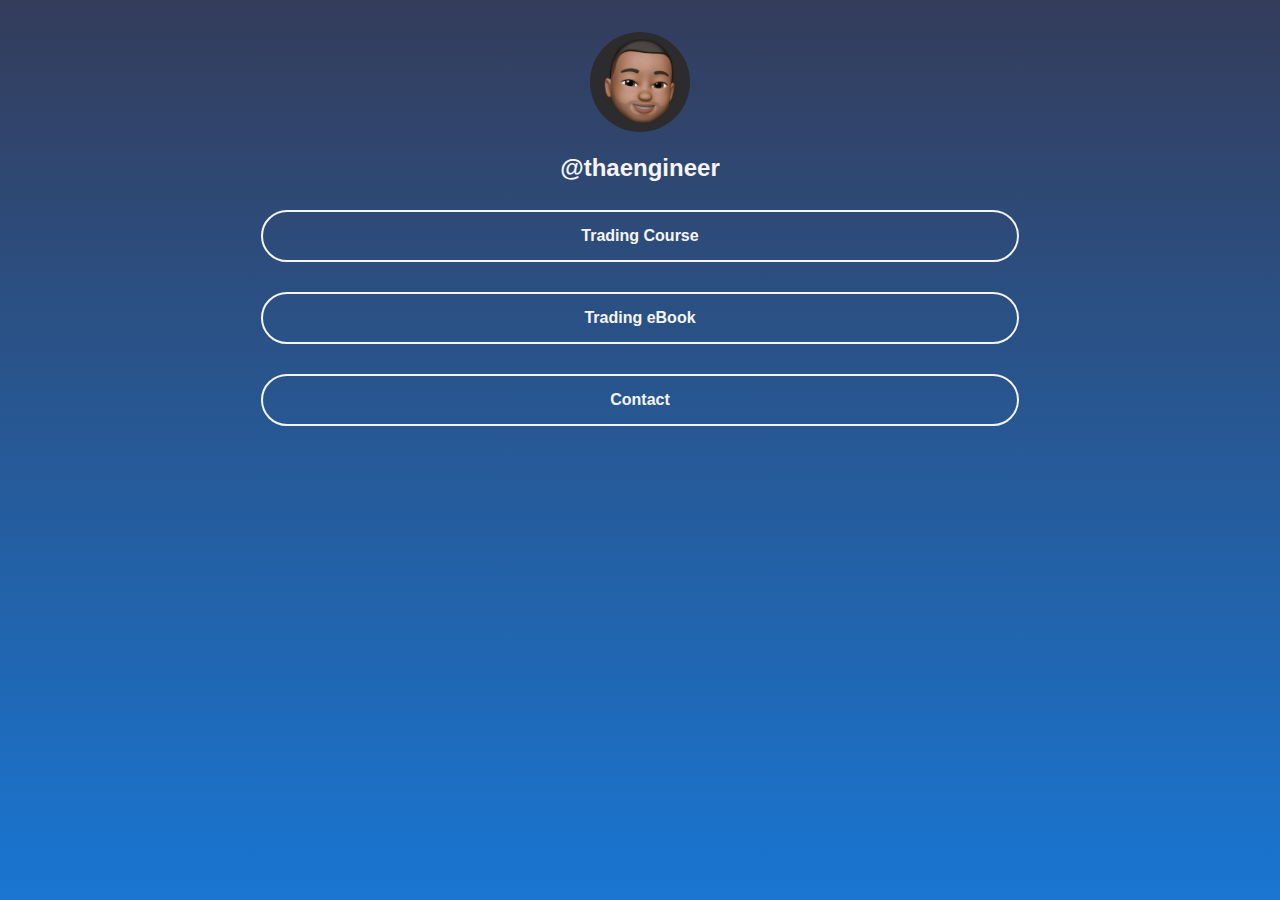
==== index.html @ 3ce8ad84 "deleted:    about.html modified:   index.html deleted:    links.html deleted:    simple.css modified" ====
<!DOCTYPE html>
<html lang="en">
<head>
  <meta charset="UTF-8">
  <meta http-equiv="X-UA-Compatible" content="IE=edge">
  <meta name="viewport" content="width=device-width, initial-scale=1.0">
  <link rel="stylesheet" href="/style.css"/>
  <link rel="icon" href="/favicon.png"/>
  <title>@thaengineer</title>
</head>
<body>
  <div class="profile-picture-container">
    <img
      src="/avatar.jpg"
      alt="@theengineer"
      class="profile-picture"
    />
  </div>
  <div class="name-container">
    <h3 class="name">@thaengineer</h3>
  </div>
  <div class="link-container">
    <div class="link">
      <a href="#">Trading Course</a>
    </div>
    <div class="link">
      <a href="#">Trading eBook</a>
    </div>
    <div class="link">
      <a href="mailto:">Contact</a>
    </div>
  </div>
</body>
</html>
---- style.css ----
:root {
    --font: Arial, Helvetica, sans-serif;
	--bg: rgb(38, 0, 6);
	--bg-link: #f5f5f5;
	--text: #f5f5f5;
	--text-hover: #c5cae9;
	--transparent: rgba(0, 0, 0, 0.0);
    --border: #f5f5f5;
	--gradient-color-one: rgba(25, 118, 210, 1);
	--gradient-color-two: rgba(30, 39, 73, 0.9);
}

html {
	font-family: var(--font);
	font-weight: 500;
    font-size: 16px;
	scroll-behavior: smooth;
	overflow-x: hidden; 
    overflow-y: auto;
	-webkit-font-smoothing: antialiased;
    -moz-osx-font-smoothing: grayscale;
}

body {
	color: var(--text);
	background: var(--bg);
	background: linear-gradient(
		0deg,
		var(--gradient-color-one) 0%,
		var(--gradient-color-two) 100%
	);
	background-repeat: no-repeat;
	background-attachment: fixed;
	height: 100%;
	padding-top:1.5rem;
	line-height: 1;
}

.profile-picture-container {
	display: flex;
	align-content: center;
	justify-content: center;
	height: 100px;
}

.profile-picture {
	border-radius: 50%;
}

.name {
	display: flex;
	align-content: center;
	justify-content: center;
	color: var(--text);
	font-family: inherit;
	font-size: 1.5rem;
}

a {
	display: flex;
	align-content: center;
	justify-content: center;
	border: 2px var(--border) solid;
	border-radius: 32px;
	background-color: var(--transparent);
	text-decoration: none;
	font-size: 1rem;
	color: var(--text);
	font-weight: bold;
	margin: 30px;
	line-height: 3;
	margin-left: 20%;
	margin-right: 20%;
}

a:hover {
	color: var(--text-hover);
	border-color: var(--text-hover);
	transform: scale(1.02);
	transition-duration: 30ms;
	transition-delay: 0ms;
}
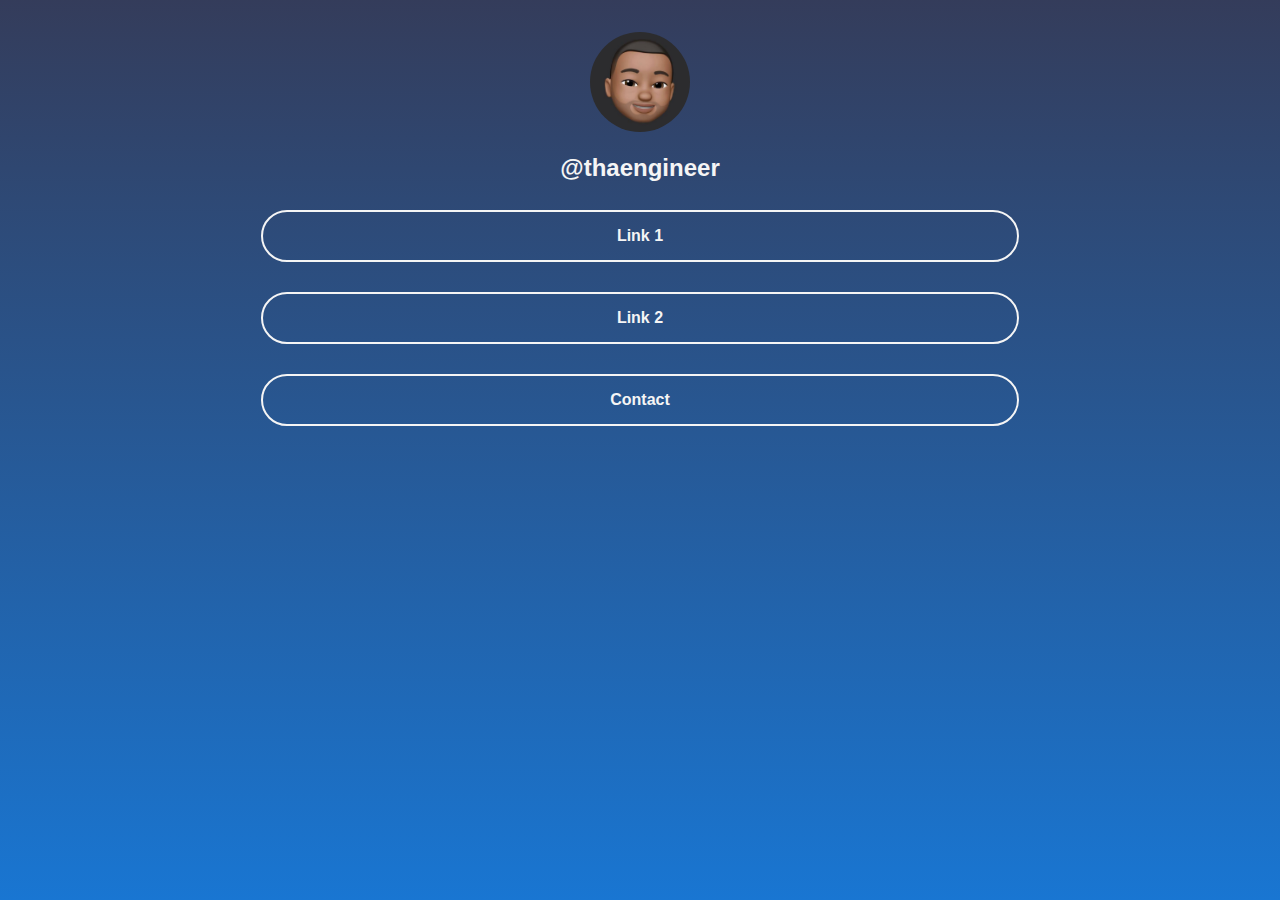
==== commit f3d56862: "modified:   index.html" ====
--- a/index.html
+++ b/index.html
@@ -21,10 +21,10 @@
   </div>
   <div class="link-container">
     <div class="link">
-      <a href="#">Trading Course</a>
+      <a href="#">Link 1</a>
     </div>
     <div class="link">
-      <a href="#">Trading eBook</a>
+      <a href="#">Link 2</a>
     </div>
     <div class="link">
       <a href="mailto:">Contact</a>
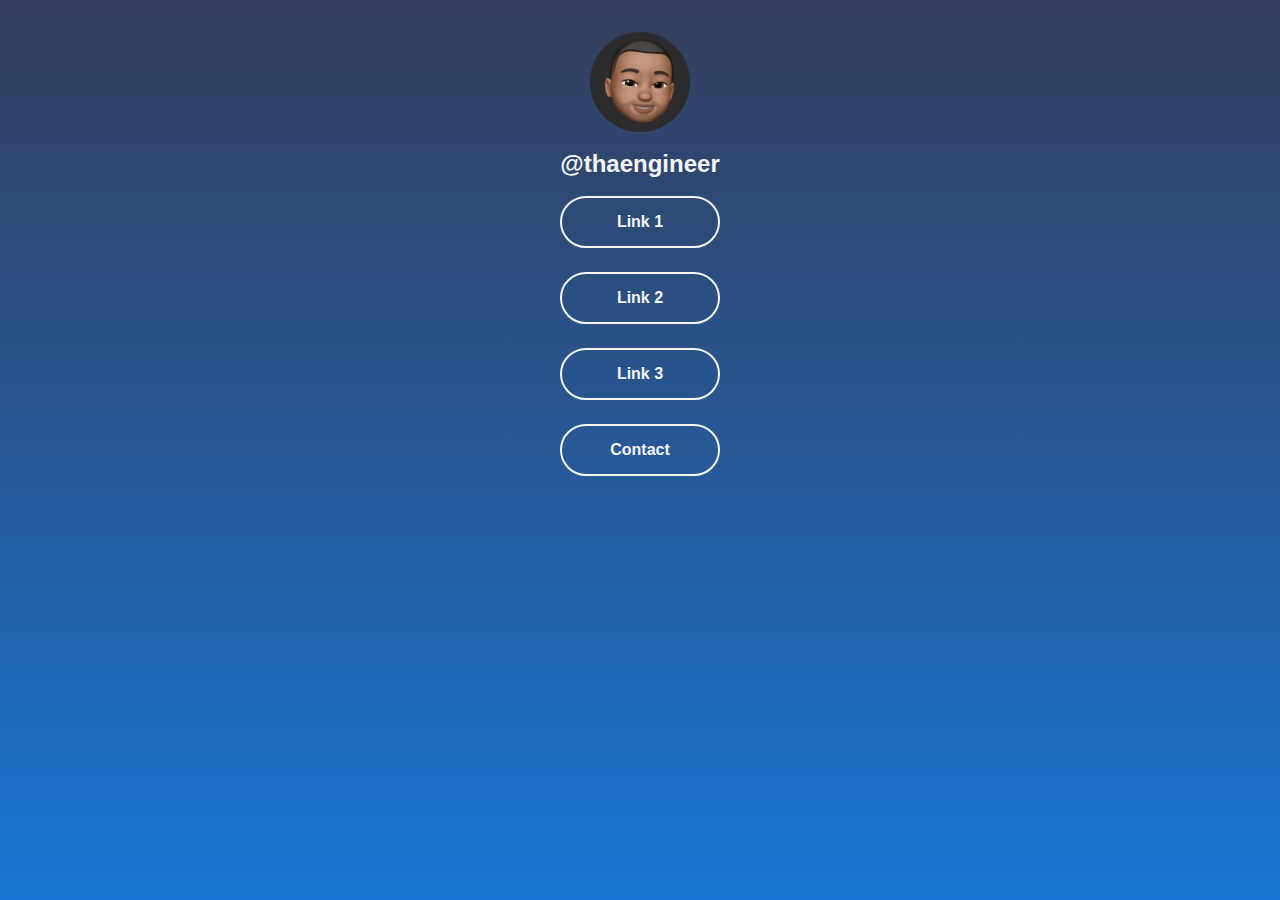
==== commit b34f30e0: "modified:   index.html new file:   layout.css modified:   style.css" ====
--- a/index.html
+++ b/index.html
@@ -9,25 +9,30 @@
   <title>@thaengineer</title>
 </head>
 <body>
-  <div class="profile-picture-container">
-    <img
-      src="/avatar.jpg"
-      alt="@theengineer"
-      class="profile-picture"
-    />
-  </div>
-  <div class="name-container">
-    <h3 class="name">@thaengineer</h3>
-  </div>
-  <div class="link-container">
-    <div class="link">
-      <a href="#">Link 1</a>
+  <div class="containter">
+    <div class="profile-picture-container">
+      <img
+        src="/avatar.jpg"
+        alt="@theengineer"
+        class="profile-picture"
+      />
     </div>
-    <div class="link">
-      <a href="#">Link 2</a>
+    <div class="name-container">
+      <h3 class="name">@thaengineer</h3>
     </div>
-    <div class="link">
-      <a href="mailto:">Contact</a>
+    <div class="link-container">
+      <div class="link">
+        <a href="#">Link 1</a>
+      </div>
+      <div class="link">
+        <a href="#">Link 2</a>
+      </div>
+      <div class="link">
+        <a href="#">Link 3</a>
+      </div>
+      <div class="link">
+        <a href="mailto:">Contact</a>
+      </div>
     </div>
   </div>
 </body>
--- a/style.css
+++ b/style.css
@@ -1,13 +1,15 @@
 :root {
     --font: Arial, Helvetica, sans-serif;
-	--bg: rgb(38, 0, 6);
-	--bg-link: #f5f5f5;
-	--text: #f5f5f5;
-	--text-hover: #c5cae9;
-	--transparent: rgba(0, 0, 0, 0.0);
-    --border: #f5f5f5;
-	--gradient-color-one: rgba(25, 118, 210, 1);
-	--gradient-color-two: rgba(30, 39, 73, 0.9);
+
+	--bg:                 rgba(26,  35,  126, 1.0);
+	--bg-link:            rgba(245, 245, 245, 1.0);
+	--text:               rgba(245, 245, 245, 1.0);
+	--text-hover:         rgba(197, 202, 233, 1.0);
+	--text-selected:      rgba(33,  150, 243, 0.6);
+	--transparent:        rgba(0,   0,   0,   0.0);
+    --border:             rgba(245, 245, 245, 1.0);
+	--gradient-color-one: rgba(25,  118, 210, 1.0);
+	--gradient-color-two: rgba(30,  39,  73,  0.9);
 }
 
 html {
@@ -22,6 +24,9 @@
 }
 
 body {
+	display: flex;
+	align-content: center;
+	justify-content: center;
 	color: var(--text);
 	background: var(--bg);
 	background: linear-gradient(
@@ -33,7 +38,8 @@
 	background-attachment: fixed;
 	height: 100%;
 	padding-top:1.5rem;
-	line-height: 1;
+	line-height: 1rem;
+	max-width: 100%;
 }
 
 .profile-picture-container {
@@ -41,6 +47,7 @@
 	align-content: center;
 	justify-content: center;
 	height: 100px;
+	margin-bottom: 1.5rem;
 }
 
 .profile-picture {
@@ -67,10 +74,8 @@
 	font-size: 1rem;
 	color: var(--text);
 	font-weight: bold;
-	margin: 30px;
 	line-height: 3;
-	margin-left: 20%;
-	margin-right: 20%;
+	margin-top: 24px;
 }
 
 a:hover {
@@ -79,4 +84,8 @@
 	transform: scale(1.02);
 	transition-duration: 30ms;
 	transition-delay: 0ms;
+}
+
+::selection {
+	background-color: var(--text-selected);
 }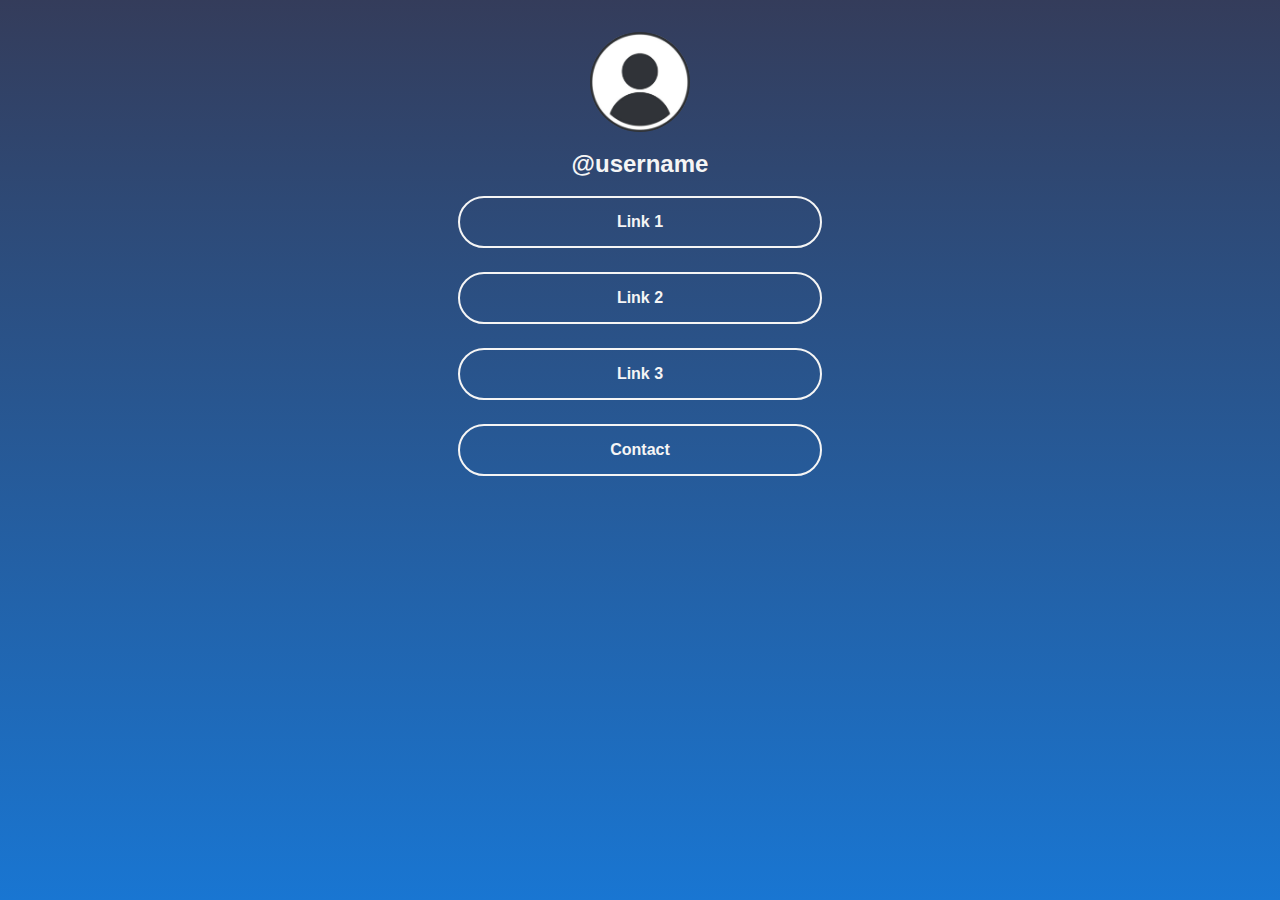
==== commit 6afe93b5: "deleted:    avatar.jpg new file:   avatar.png modified:   index.html deleted:    testing.html" ====
--- a/index.html
+++ b/index.html
@@ -6,19 +6,19 @@
   <meta name="viewport" content="width=device-width, initial-scale=1.0">
   <link rel="stylesheet" href="/style.css"/>
   <link rel="icon" href="/favicon.png"/>
-  <title>@thaengineer</title>
+  <title>@user-name</title>
 </head>
 <body>
   <div class="containter">
     <div class="profile-picture-container">
       <img
-        src="/avatar.jpg"
+        src="/avatar.png"
         alt="@theengineer"
         class="profile-picture"
       />
     </div>
     <div class="name-container">
-      <h3 class="name">@thaengineer</h3>
+      <h3 class="name">@username</h3>
     </div>
     <div class="link-container">
       <div class="link">
--- a/style.css
+++ b/style.css
@@ -36,10 +36,8 @@
 	);
 	background-repeat: no-repeat;
 	background-attachment: fixed;
-	height: 100%;
-	padding-top:1.5rem;
+	padding-top: 1.5rem;
 	line-height: 1rem;
-	max-width: 100%;
 }
 
 .profile-picture-container {
@@ -75,7 +73,8 @@
 	color: var(--text);
 	font-weight: bold;
 	line-height: 3;
-	margin-top: 24px;
+	min-width: 360px;
+	margin-top: 1.5rem;
 }
 
 a:hover {
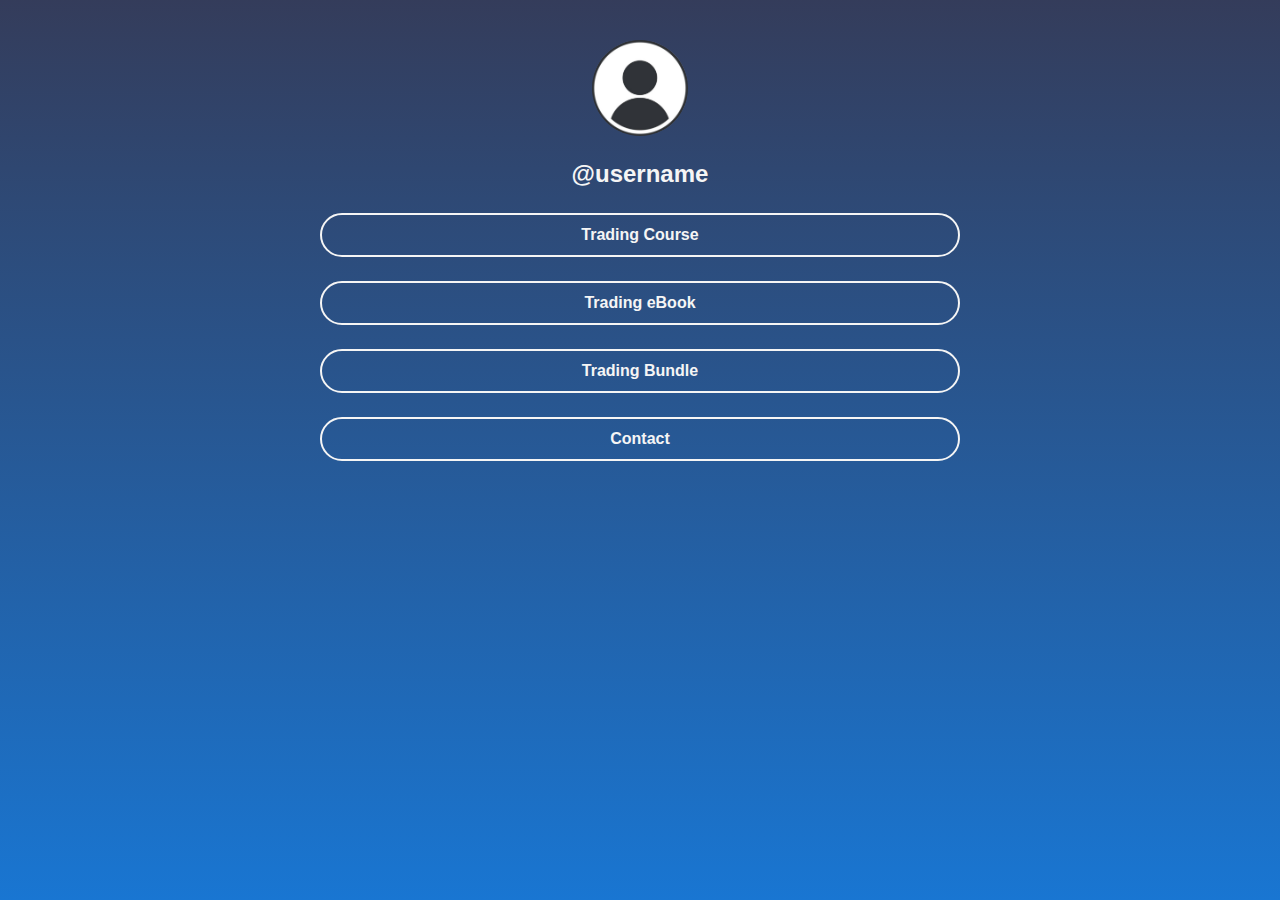
==== commit 9d0aca54: "modified:   index.html" ====
--- a/index.html
+++ b/index.html
@@ -22,13 +22,13 @@
     </div>
     <div class="link-container">
       <div class="link">
-        <a href="#">Link 1</a>
+        <a href="#">Trading Course</a>
       </div>
       <div class="link">
-        <a href="#">Link 2</a>
+        <a href="#">Trading eBook</a>
       </div>
       <div class="link">
-        <a href="#">Link 3</a>
+        <a href="#">Trading Bundle</a>
       </div>
       <div class="link">
         <a href="mailto:">Contact</a>
--- a/style.css
+++ b/style.css
@@ -12,40 +12,57 @@
 	--gradient-color-two: rgba(30,  39,  73,  0.9);
 }
 
+@media (prefers-color-scheme: dark) {
+  body {
+    color:            var(--text);
+    background-color: var(--bg);
+  }
+
+  a {
+    color: var(--text);
+  }
+}
+
 html {
-	font-family: var(--font);
-	font-weight: 500;
-    font-size: 16px;
-	scroll-behavior: smooth;
-	overflow-x: hidden; 
-    overflow-y: auto;
-	-webkit-font-smoothing: antialiased;
+	font-family:             var(--font);
+	font-size:               16px;
+	scroll-behavior:         smooth;
+	overflow-x:              hidden; 
+    overflow-y:              auto;
+	-webkit-font-smoothing:  antialiased;
     -moz-osx-font-smoothing: grayscale;
 }
 
 body {
-	display: flex;
-	align-content: center;
-	justify-content: center;
-	color: var(--text);
-	background: var(--bg);
+	max-width:        40rem;
+	margin:           40px auto;
+	padding:          0 24px;
+	line-height:      1.2;
+	color:            var(--text);
+	background-color: var(--bg);
 	background: linear-gradient(
 		0deg,
 		var(--gradient-color-one) 0%,
 		var(--gradient-color-two) 100%
 	);
-	background-repeat: no-repeat;
+	background-repeat:     no-repeat;
 	background-attachment: fixed;
-	padding-top: 1.5rem;
-	line-height: 1rem;
+}
+
+.container {
+	display:         flex;
+	align-content:   center;
+	justify-content: center;
+	padding:         1.5rem;
+	margin:          auto;
 }
 
 .profile-picture-container {
-	display: flex;
-	align-content: center;
+	display:         flex;
+	align-content:   center;
 	justify-content: center;
-	height: 100px;
-	margin-bottom: 1.5rem;
+	height:          96px;
+	margin-bottom:   1.5rem;
 }
 
 .profile-picture {
@@ -53,38 +70,34 @@
 }
 
 .name {
-	display: flex;
-	align-content: center;
+	display:         flex;
+	align-content:   center;
 	justify-content: center;
-	color: var(--text);
-	font-family: inherit;
-	font-size: 1.5rem;
+	color:           var(--text);
+	font-family:     inherit;
+	font-size:       1.5rem;
 }
 
 a {
-	display: flex;
-	align-content: center;
+	display:         flex;
+	align-content:   center;
 	justify-content: center;
-	border: 2px var(--border) solid;
-	border-radius: 32px;
-	background-color: var(--transparent);
+	border:          2px var(--border) solid;
+	border-radius:   32px;
+
+	color:           var(--text);
+	font-weight:     bold;
+	line-height:     2.5rem;
 	text-decoration: none;
-	font-size: 1rem;
-	color: var(--text);
-	font-weight: bold;
-	line-height: 3;
-	min-width: 360px;
-	margin-top: 1.5rem;
+	margin-top:      1.5rem;
 }
 
 a:hover {
-	color: var(--text-hover);
-	border-color: var(--text-hover);
-	transform: scale(1.02);
-	transition-duration: 30ms;
-	transition-delay: 0ms;
+	color:           var(--text-hover);
+	border-color:    var(--text-hover);
+	text-decoration: none;
 }
 
 ::selection {
 	background-color: var(--text-selected);
-}+}
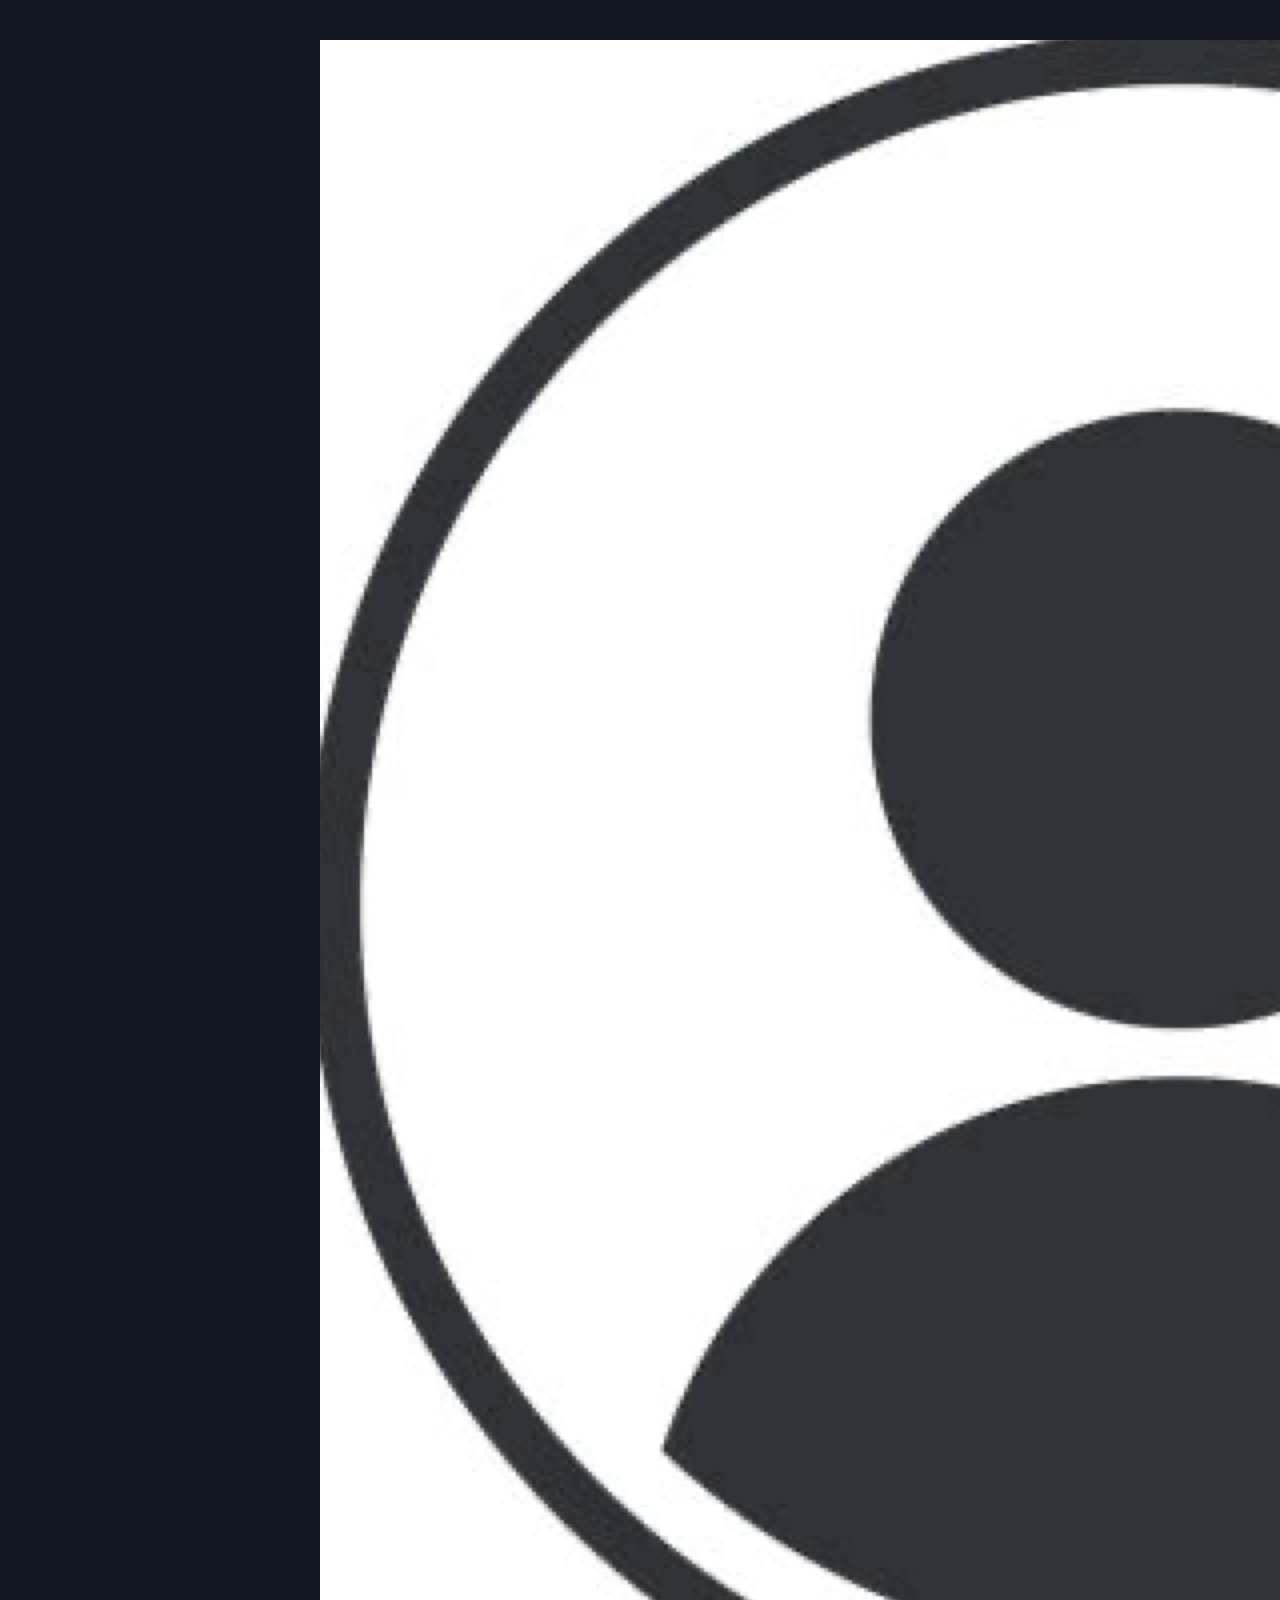
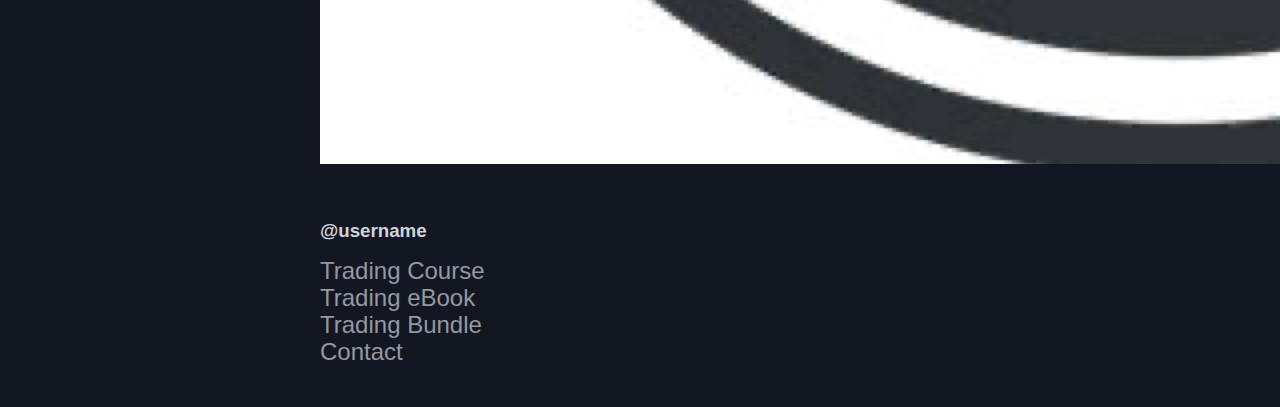
==== commit b19df391: "new file:   404.html" ====
--- a/index.html
+++ b/index.html
@@ -22,13 +22,13 @@
     </div>
     <div class="link-container">
       <div class="link">
-        <a href="#">Trading Course</a>
+        <a href="/404.html">Trading Course</a>
       </div>
       <div class="link">
-        <a href="#">Trading eBook</a>
+        <a href="/404.html">Trading eBook</a>
       </div>
       <div class="link">
-        <a href="#">Trading Bundle</a>
+        <a href="/404.html">Trading Bundle</a>
       </div>
       <div class="link">
         <a href="mailto:">Contact</a>
--- a/style.css
+++ b/style.css
@@ -1,103 +1,119 @@
 :root {
-    --font: Arial, Helvetica, sans-serif;
+  --font: Arial, Helvetica, sans-serif;
 
-	--bg:                 rgba(26,  35,  126, 1.0);
-	--bg-link:            rgba(245, 245, 245, 1.0);
-	--text:               rgba(245, 245, 245, 1.0);
-	--text-hover:         rgba(197, 202, 233, 1.0);
-	--text-selected:      rgba(33,  150, 243, 0.6);
-	--transparent:        rgba(0,   0,   0,   0.0);
-    --border:             rgba(245, 245, 245, 1.0);
-	--gradient-color-one: rgba(25,  118, 210, 1.0);
-	--gradient-color-two: rgba(30,  39,  73,  0.9);
-}
-
-@media (prefers-color-scheme: dark) {
-  body {
-    color:            var(--text);
-    background-color: var(--bg);
-  }
-
-  a {
-    color: var(--text);
-  }
+  --black:  rgba(19,  23,  34,  1.0);
+  --grey:   rgba(42,  46,  57,  1.0);
+  --l-grey: rgba(149, 152, 161, 1.0);
+  --white:  rgba(209, 212, 220, 1.0);
+  --red:    rgba(247, 82,  95,  0.9);
+  --green:  rgba(102, 187, 106, 0.9);
+  --blue:   rgba(33,  150, 243, 1.0);
+  --yellow: rgba(251, 192, 45,  0.9);
+  --transp: rgba(0,   0,   0,   0.0);
 }
 
 html {
-	font-family:             var(--font);
-	font-size:               16px;
-	scroll-behavior:         smooth;
-	overflow-x:              hidden; 
-    overflow-y:              auto;
-	-webkit-font-smoothing:  antialiased;
-    -moz-osx-font-smoothing: grayscale;
+  font-family: var(--font);
+  font-size:   16px;
 }
 
 body {
-	max-width:        40rem;
-	margin:           40px auto;
-	padding:          0 24px;
-	line-height:      1.2;
-	color:            var(--text);
-	background-color: var(--bg);
-	background: linear-gradient(
-		0deg,
-		var(--gradient-color-one) 0%,
-		var(--gradient-color-two) 100%
-	);
-	background-repeat:     no-repeat;
-	background-attachment: fixed;
+  max-width:        40rem;
+  padding:          0 24px;
+  margin:           40px auto;
+  line-height:      1.5rem;
+  color:            var(--white);
+  background-color: var(--black);
+}
+
+h1,h2,h3,h4,h5,h6 {
+  margin: 3rem 0 1rem;
+}
+
+p {
+  margin-bottom: 1.5rem;
+}
+
+ul {
+  margin-bottom: 1.5rem;
+  font-family:   sans-serif;
+}
+
+li {
+  margin-bottom: 0.5rem;
+}
+
+pre {
+  color:            var(--white);
+  background-color: var(--grey);
+  margin:           1rem 0 1rem;
+  padding:          1.5rem 2rem 1.5rem;
+  border-radius:    0.5rem;
+  white-space:      pre-wrap;
+  font-family:      monospace;
+}
+
+hr {
+  margin:           3rem 0 1rem;
+  height:           0px;
+  border-color:     var(--transp);
+  background-color: var(--grey);
+}
+
+a {
+  color:           var(--l-grey);
+  font-size:       1.5rem;
+  text-decoration: none;
+}
+
+a:hover {
+  color:           var(--yellow);
+  text-decoration: none;
 }
 
 .container {
-	display:         flex;
-	align-content:   center;
-	justify-content: center;
-	padding:         1.5rem;
-	margin:          auto;
+  display:         flex;
+  align-content:   center;
+  justify-content: center;
 }
 
-.profile-picture-container {
-	display:         flex;
-	align-content:   center;
-	justify-content: center;
-	height:          96px;
-	margin-bottom:   1.5rem;
+.links-container {
+  display:         flex;
+  align-content:   center;
+  justify-content: center;
+  margin:          1.5rem 0 0;
 }
 
-.profile-picture {
-	border-radius: 50%;
+.body-container {
+  margin-top: -1rem;
 }
 
-.name {
-	display:         flex;
-	align-content:   center;
-	justify-content: center;
-	color:           var(--text);
-	font-family:     inherit;
-	font-size:       1.5rem;
+.wiki-title {
+  display:         flex;
+  align-content:   center;
+  justify-content: center;
 }
 
-a {
-	display:         flex;
-	align-content:   center;
-	justify-content: center;
-	border:          2px var(--border) solid;
-	border-radius:   32px;
-
-	color:           var(--text);
-	font-weight:     bold;
-	line-height:     2.5rem;
-	text-decoration: none;
-	margin-top:      1.5rem;
+.text-bold {
+  font-weight: bold;
 }
 
-a:hover {
-	color:           var(--text-hover);
-	border-color:    var(--text-hover);
-	text-decoration: none;
+.text-grey {
+  color: var(--l-grey);
 }
 
-::selection {
-	background-color: var(--text-selected);
+.text-red {
+  color: var(--red);
 }
+
+.text-green {
+  color: var(--green);
+}
+
+.text-blue {
+  color: var(--blue);
+}
+
+.text-yellow {
+  color: var(--yellow);
+}
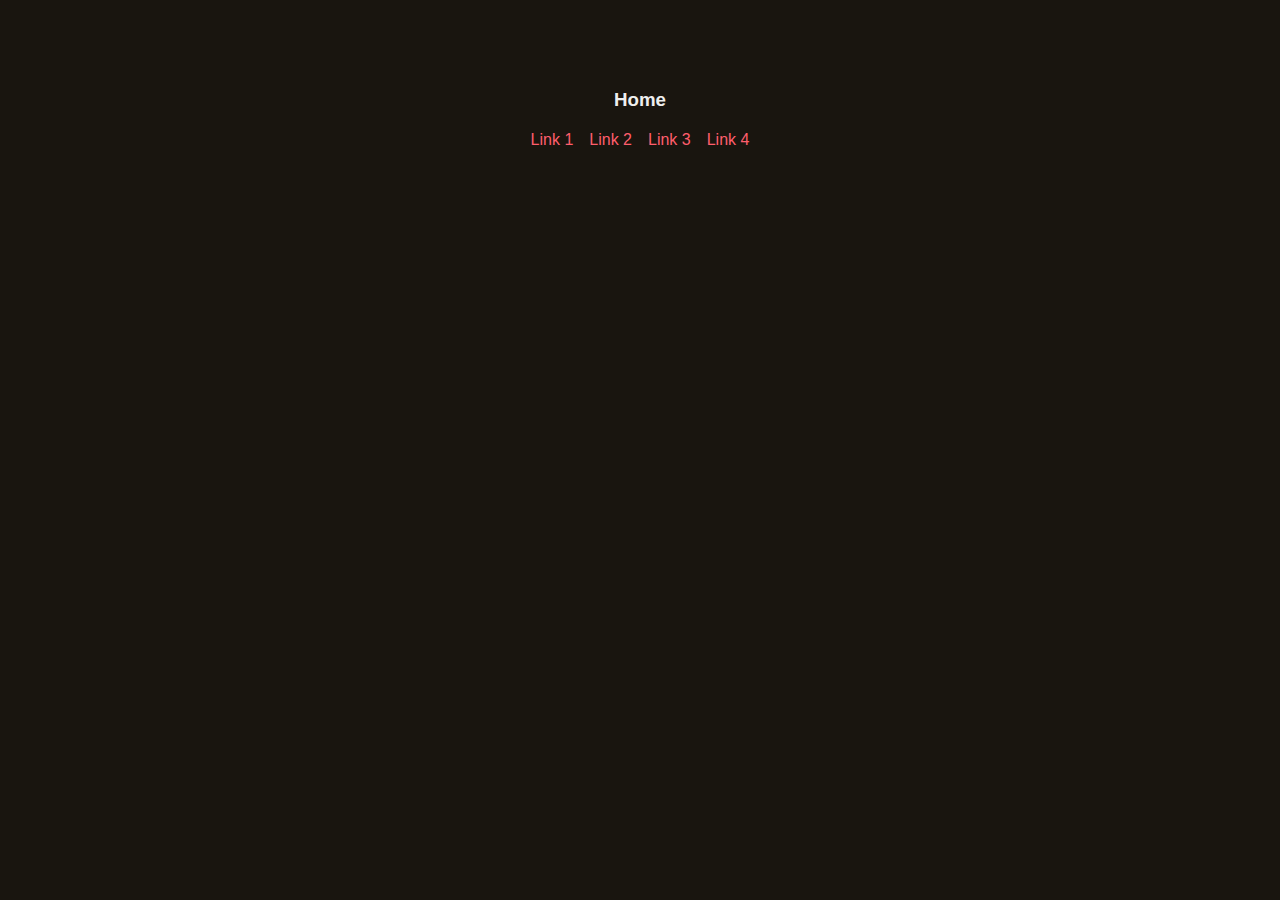
==== commit a4343684: "modified:   index.html" ====
--- a/index.html
+++ b/index.html
@@ -4,34 +4,27 @@
   <meta charset="UTF-8">
   <meta http-equiv="X-UA-Compatible" content="IE=edge">
   <meta name="viewport" content="width=device-width, initial-scale=1.0">
-  <link rel="stylesheet" href="/style.css"/>
+  <link rel="stylesheet" href="/index.css"/>
   <link rel="icon" href="/favicon.png"/>
-  <title>@user-name</title>
+  <title>Home</title>
 </head>
 <body>
-  <div class="containter">
-    <div class="profile-picture-container">
-      <img
-        src="/avatar.png"
-        alt="@theengineer"
-        class="profile-picture"
-      />
+  <div class="">
+    <div class="center">
+      <h3 class="name">Home</h3>
     </div>
-    <div class="name-container">
-      <h3 class="name">@username</h3>
-    </div>
-    <div class="link-container">
+    <div class="center">
       <div class="link">
-        <a href="/404.html">Trading Course</a>
+        <a href="/404.html">Link 1</a>
       </div>
       <div class="link">
-        <a href="/404.html">Trading eBook</a>
+        <a href="/404.html">Link 2</a>
       </div>
       <div class="link">
-        <a href="/404.html">Trading Bundle</a>
+        <a href="/404.html">Link 3</a>
       </div>
       <div class="link">
-        <a href="mailto:">Contact</a>
+        <a href="/404.html">Link 4</a>
       </div>
     </div>
   </div>
--- a/index.css
+++ b/index.css
@@ -0,0 +1,119 @@
+:root {
+    --font: Arial, Helvetica, sans-serif;
+  
+    --background: rgba(25,  21,  15,  1.0);
+    --text:       rgba(238, 238, 238, 1.0);
+    --link:       rgba(255, 94,  108, 1.0);
+    --visited:    rgba(252, 169, 176, 1.0);
+    --transp:     rgba(0,   0,   0,   0.0);
+}
+
+/* iphone 13 mini */
+@media only screen 
+    and (device-width: 375px) 
+    and (device-height: 812px) 
+    and (-webkit-device-pixel-ratio: 3) {
+    img {
+        max-width: 327px;
+        max-height: 204px;
+    }
+}
+
+/* iphone 13 and iphone 13 pro */
+@media only screen 
+    and (device-width: 390px) 
+    and (device-height: 844px) 
+    and (-webkit-device-pixel-ratio: 3) {
+    img {
+        max-width: 342px;
+        max-height: 212px;
+    }
+}
+
+/* iphone 13 pro max */
+@media only screen 
+    and (device-width: 428px) 
+    and (device-height: 926px) 
+    and (-webkit-device-pixel-ratio: 3) {
+    img {
+        max-width: 380px;
+        max-height: 238px;
+    }
+}
+
+html {
+    font-family: var(--font);
+    font-size:   1rem;
+}
+
+body {
+    max-width:        40rem;
+    padding:          0 24px;
+    margin:           40px auto;
+    line-height:      1.5rem;
+    color:            var(--text);
+    background-color: var(--background);
+}
+
+h1, h2, h3, h4, h5, h6 {
+    color: var(--text);
+    margin: 3rem 0 1rem;
+}
+
+p {
+    margin-bottom: 1.5rem;
+}
+
+ul {
+    margin-bottom: 1.5rem;
+    font-family:   sans-serif;
+}
+
+li {
+    margin-bottom: 0.5rem;
+}
+
+pre {
+    color:            var(--text);
+    background-color: var(--background);
+    margin:           1rem 0 1rem;
+    padding:          1.5rem 2rem 1.5rem;
+    border-radius:    0.5rem;
+    white-space:      pre-wrap;
+    font-family:      monospace;
+}
+
+hr {
+    margin:     3rem 0 1rem;
+    border:     0;
+    border-top: 1px solid;
+}
+
+img {
+    border-radius: 1rem;
+}
+
+a {
+    margin:          0 8px;
+    color:           var(--link);
+    text-decoration: none;
+}
+
+a:visited {
+    color: var(--visited);
+    text-decoration: none;
+}
+
+.center {
+    display:         flex;
+    align-content:   center;
+    justify-content: center;
+}
+
+.bold {
+    font-weight: bold;
+}
+
+.transp {
+    color: var(--transp);
+}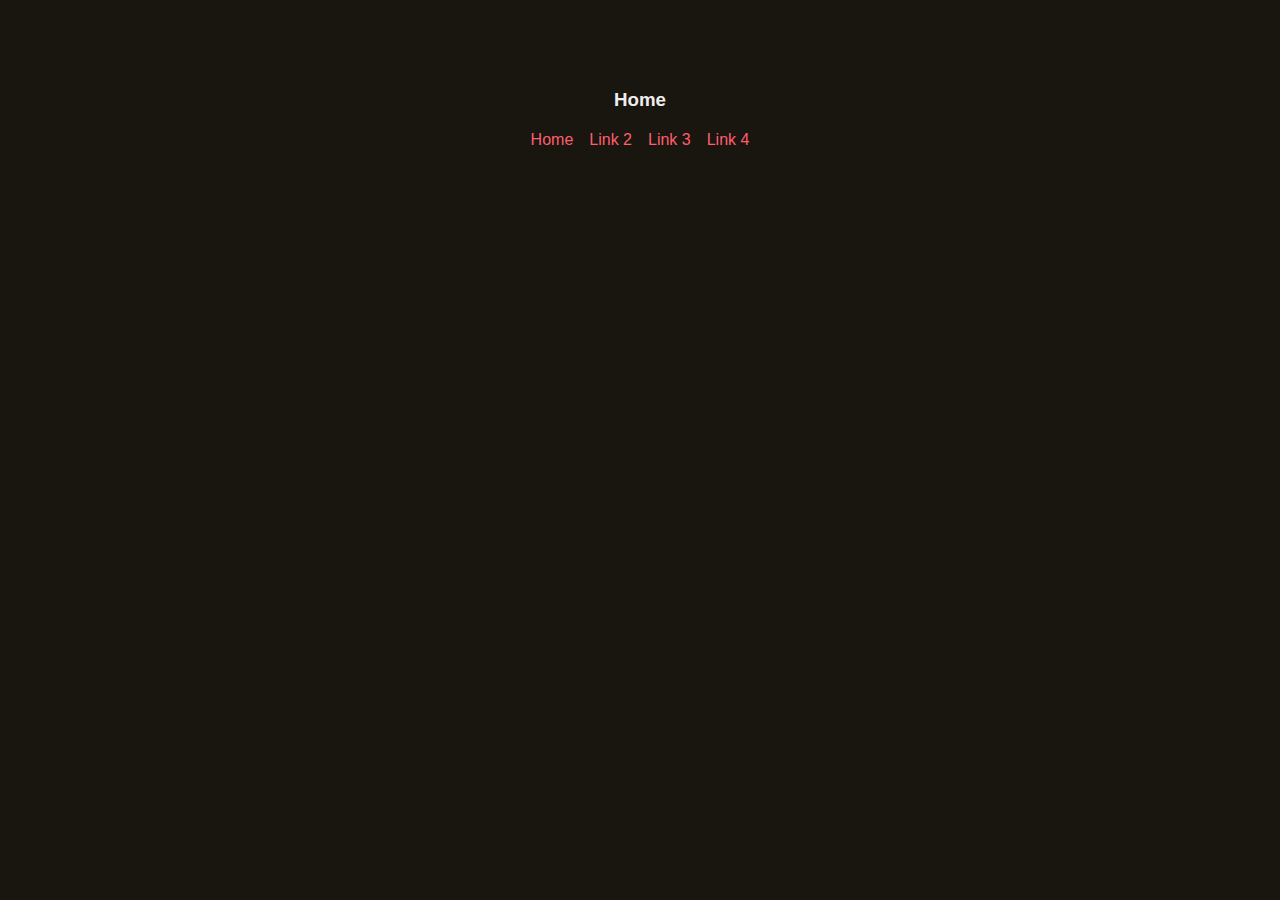
==== commit 1ab9e05b: "Update index.html" ====
--- a/index.html
+++ b/index.html
@@ -15,7 +15,7 @@
     </div>
     <div class="center">
       <div class="link">
-        <a href="/404.html">Link 1</a>
+        <a href="/">Home</a>
       </div>
       <div class="link">
         <a href="/404.html">Link 2</a>
@@ -29,4 +29,4 @@
     </div>
   </div>
 </body>
-</html>+</html>
